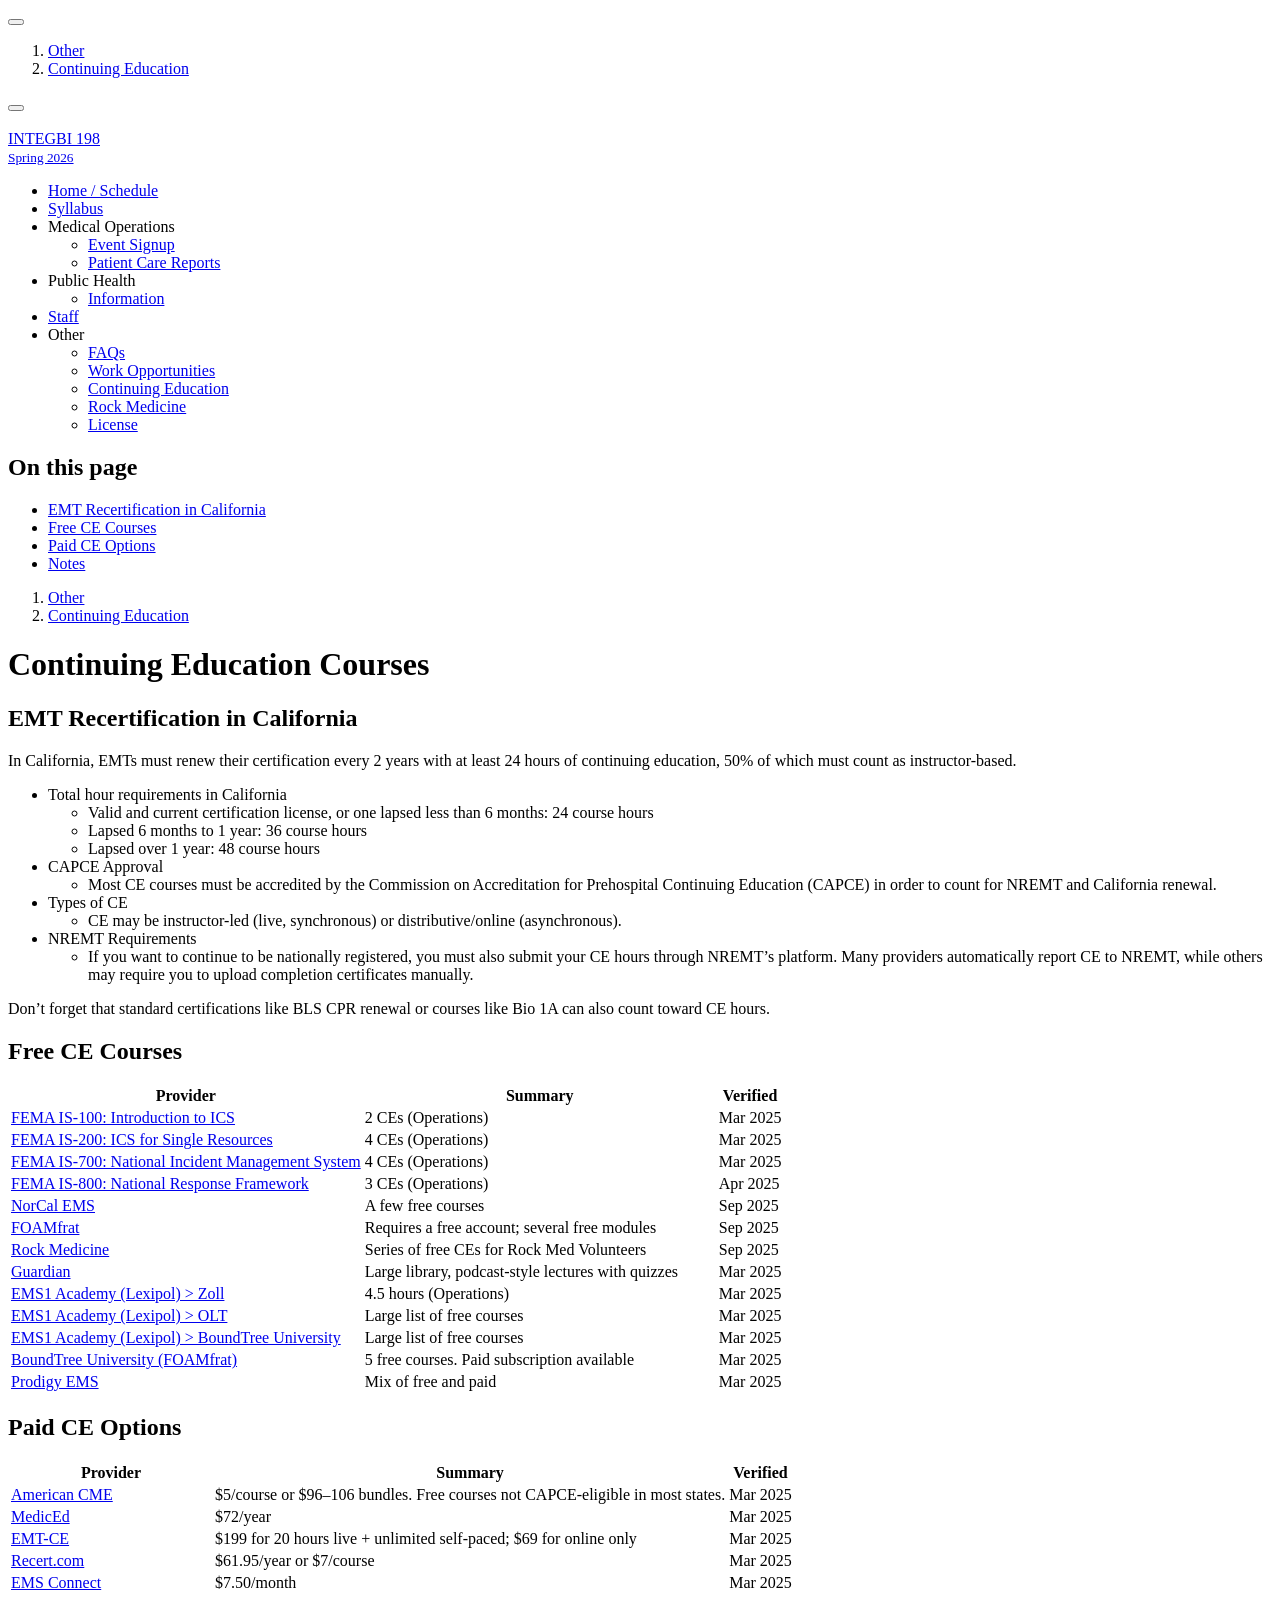
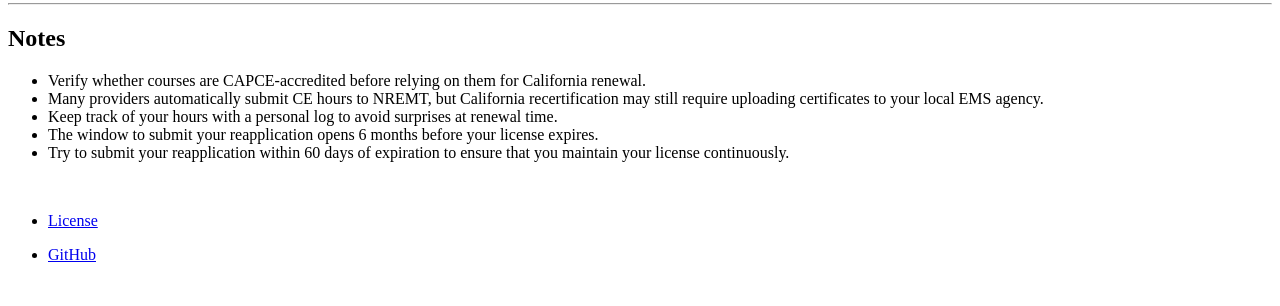
==== continuingeducation.html @ 3a28ba25 "deploy: 09d61b345b8d11e832caf108efa40521c4035027" ====
<!DOCTYPE html>
<html xmlns="http://www.w3.org/1999/xhtml" lang="en" xml:lang="en"><head>

<meta charset="utf-8">
<meta name="generator" content="quarto-1.4.550">

<meta name="viewport" content="width=device-width, initial-scale=1.0, user-scalable=yes">


<title>Continuing Education Courses</title>
<style>
code{white-space: pre-wrap;}
span.smallcaps{font-variant: small-caps;}
div.columns{display: flex; gap: min(4vw, 1.5em);}
div.column{flex: auto; overflow-x: auto;}
div.hanging-indent{margin-left: 1.5em; text-indent: -1.5em;}
ul.task-list{list-style: none;}
ul.task-list li input[type="checkbox"] {
  width: 0.8em;
  margin: 0 0.8em 0.2em -1em; /* quarto-specific, see https://github.com/quarto-dev/quarto-cli/issues/4556 */ 
  vertical-align: middle;
}
</style>


<script src="site_libs/quarto-nav/quarto-nav.js"></script>
<script src="site_libs/quarto-nav/headroom.min.js"></script>
<script src="site_libs/clipboard/clipboard.min.js"></script>
<script src="site_libs/quarto-search/autocomplete.umd.js"></script>
<script src="site_libs/quarto-search/fuse.min.js"></script>
<script src="site_libs/quarto-search/quarto-search.js"></script>
<meta name="quarto:offset" content="./">
<link href="./assets/favicon.ico" rel="icon">
<script src="site_libs/quarto-html/quarto.js"></script>
<script src="site_libs/quarto-html/popper.min.js"></script>
<script src="site_libs/quarto-html/tippy.umd.min.js"></script>
<script src="site_libs/quarto-html/anchor.min.js"></script>
<link href="site_libs/quarto-html/tippy.css" rel="stylesheet">
<link href="site_libs/quarto-html/quarto-syntax-highlighting.css" rel="stylesheet" id="quarto-text-highlighting-styles">
<script src="site_libs/bootstrap/bootstrap.min.js"></script>
<link href="site_libs/bootstrap/bootstrap-icons.css" rel="stylesheet">
<link href="site_libs/bootstrap/bootstrap.min.css" rel="stylesheet" id="quarto-bootstrap" data-mode="light">
<script id="quarto-search-options" type="application/json">{
  "location": "sidebar",
  "copy-button": false,
  "collapse-after": 3,
  "panel-placement": "start",
  "type": "textbox",
  "limit": 50,
  "keyboard-shortcut": [
    "f",
    "/",
    "s"
  ],
  "show-item-context": false,
  "language": {
    "search-no-results-text": "No results",
    "search-matching-documents-text": "matching documents",
    "search-copy-link-title": "Copy link to search",
    "search-hide-matches-text": "Hide additional matches",
    "search-more-match-text": "more match in this document",
    "search-more-matches-text": "more matches in this document",
    "search-clear-button-title": "Clear",
    "search-text-placeholder": "",
    "search-detached-cancel-button-title": "Cancel",
    "search-submit-button-title": "Submit",
    "search-label": "Search"
  }
}</script>


<link rel="stylesheet" href="assets/styles.css">
</head>

<body class="nav-sidebar docked">

<div id="quarto-search-results"></div>
  <header id="quarto-header" class="headroom fixed-top">
  <nav class="quarto-secondary-nav">
    <div class="container-fluid d-flex">
      <button type="button" class="quarto-btn-toggle btn" data-bs-toggle="collapse" data-bs-target=".quarto-sidebar-collapse-item" aria-controls="quarto-sidebar" aria-expanded="false" aria-label="Toggle sidebar navigation" onclick="if (window.quartoToggleHeadroom) { window.quartoToggleHeadroom(); }">
        <i class="bi bi-layout-text-sidebar-reverse"></i>
      </button>
        <nav class="quarto-page-breadcrumbs" aria-label="breadcrumb"><ol class="breadcrumb"><li class="breadcrumb-item"><a href="./faqs.html">Other</a></li><li class="breadcrumb-item"><a href="./continuingeducation.html">Continuing Education</a></li></ol></nav>
        <a class="flex-grow-1" role="button" data-bs-toggle="collapse" data-bs-target=".quarto-sidebar-collapse-item" aria-controls="quarto-sidebar" aria-expanded="false" aria-label="Toggle sidebar navigation" onclick="if (window.quartoToggleHeadroom) { window.quartoToggleHeadroom(); }">      
        </a>
      <button type="button" class="btn quarto-search-button" aria-label="" onclick="window.quartoOpenSearch();">
        <i class="bi bi-search"></i>
      </button>
    </div>
  </nav>
</header>
<!-- content -->
<div id="quarto-content" class="quarto-container page-columns page-rows-contents page-layout-article">
<!-- sidebar -->
  <nav id="quarto-sidebar" class="sidebar collapse collapse-horizontal quarto-sidebar-collapse-item sidebar-navigation docked overflow-auto">
    <div class="pt-lg-2 mt-2 text-left sidebar-header sidebar-header-stacked">
      <a href="./index.html" class="sidebar-logo-link">
      <img src="./assets/bmrc_bear.png" alt="" class="sidebar-logo py-0 d-lg-inline d-none">
      </a>
    <div class="sidebar-title mb-0 py-0">
      <a href="./">INTEGBI 198 <br><small>Spring 2026</small></a> 
        <div class="sidebar-tools-main">
    <a href="https://github.com/berkeleymrc/spring-2026" title="" class="quarto-navigation-tool px-1" aria-label=""><i class="bi bi-github"></i></a>
</div>
    </div>
      </div>
        <div class="mt-2 flex-shrink-0 align-items-center">
        <div class="sidebar-search">
        <div id="quarto-search" class="" title="Search"></div>
        </div>
        </div>
    <div class="sidebar-menu-container"> 
    <ul class="list-unstyled mt-1">
        <li class="sidebar-item">
  <div class="sidebar-item-container"> 
  <a href="./index.html" class="sidebar-item-text sidebar-link">
 <span class="menu-text">Home / Schedule</span></a>
  </div>
</li>
        <li class="sidebar-item">
  <div class="sidebar-item-container"> 
  <a href="./syllabus.html" class="sidebar-item-text sidebar-link">
 <span class="menu-text">Syllabus</span></a>
  </div>
</li>
        <li class="sidebar-item sidebar-item-section">
      <div class="sidebar-item-container"> 
            <a class="sidebar-item-text sidebar-link text-start" data-bs-toggle="collapse" data-bs-target="#quarto-sidebar-section-1" aria-expanded="true">
 <span class="menu-text">Medical Operations</span></a>
          <a class="sidebar-item-toggle text-start" data-bs-toggle="collapse" data-bs-target="#quarto-sidebar-section-1" aria-expanded="true" aria-label="Toggle section">
            <i class="bi bi-chevron-right ms-2"></i>
          </a> 
      </div>
      <ul id="quarto-sidebar-section-1" class="collapse list-unstyled sidebar-section depth1 show">  
          <li class="sidebar-item">
  <div class="sidebar-item-container"> 
  <a href="./medopsevents.html" class="sidebar-item-text sidebar-link">
 <span class="menu-text">Event Signup</span></a>
  </div>
</li>
          <li class="sidebar-item">
  <div class="sidebar-item-container"> 
  <a href="./pcrs.html" class="sidebar-item-text sidebar-link">
 <span class="menu-text">Patient Care Reports</span></a>
  </div>
</li>
      </ul>
  </li>
        <li class="sidebar-item sidebar-item-section">
      <div class="sidebar-item-container"> 
            <a class="sidebar-item-text sidebar-link text-start" data-bs-toggle="collapse" data-bs-target="#quarto-sidebar-section-2" aria-expanded="true">
 <span class="menu-text">Public Health</span></a>
          <a class="sidebar-item-toggle text-start" data-bs-toggle="collapse" data-bs-target="#quarto-sidebar-section-2" aria-expanded="true" aria-label="Toggle section">
            <i class="bi bi-chevron-right ms-2"></i>
          </a> 
      </div>
      <ul id="quarto-sidebar-section-2" class="collapse list-unstyled sidebar-section depth1 show">  
          <li class="sidebar-item">
  <div class="sidebar-item-container"> 
  <a href="./publichealthinfo.html" class="sidebar-item-text sidebar-link">
 <span class="menu-text">Information</span></a>
  </div>
</li>
      </ul>
  </li>
        <li class="sidebar-item">
  <div class="sidebar-item-container"> 
  <a href="./staff.html" class="sidebar-item-text sidebar-link">
 <span class="menu-text">Staff</span></a>
  </div>
</li>
        <li class="sidebar-item sidebar-item-section">
      <div class="sidebar-item-container"> 
            <a class="sidebar-item-text sidebar-link text-start" data-bs-toggle="collapse" data-bs-target="#quarto-sidebar-section-3" aria-expanded="true">
 <span class="menu-text">Other</span></a>
          <a class="sidebar-item-toggle text-start" data-bs-toggle="collapse" data-bs-target="#quarto-sidebar-section-3" aria-expanded="true" aria-label="Toggle section">
            <i class="bi bi-chevron-right ms-2"></i>
          </a> 
      </div>
      <ul id="quarto-sidebar-section-3" class="collapse list-unstyled sidebar-section depth1 show">  
          <li class="sidebar-item">
  <div class="sidebar-item-container"> 
  <a href="./faqs.html" class="sidebar-item-text sidebar-link">
 <span class="menu-text">FAQs</span></a>
  </div>
</li>
          <li class="sidebar-item">
  <div class="sidebar-item-container"> 
  <a href="./work.html" class="sidebar-item-text sidebar-link">
 <span class="menu-text">Work Opportunities</span></a>
  </div>
</li>
          <li class="sidebar-item">
  <div class="sidebar-item-container"> 
  <a href="./continuingeducation.html" class="sidebar-item-text sidebar-link active">
 <span class="menu-text">Continuing Education</span></a>
  </div>
</li>
          <li class="sidebar-item">
  <div class="sidebar-item-container"> 
  <a href="./rockmed.html" class="sidebar-item-text sidebar-link">
 <span class="menu-text">Rock Medicine</span></a>
  </div>
</li>
          <li class="sidebar-item">
  <div class="sidebar-item-container"> 
  <a href="./license.html" class="sidebar-item-text sidebar-link">
 <span class="menu-text">License</span></a>
  </div>
</li>
      </ul>
  </li>
    </ul>
    </div>
</nav>
<div id="quarto-sidebar-glass" class="quarto-sidebar-collapse-item" data-bs-toggle="collapse" data-bs-target=".quarto-sidebar-collapse-item"></div>
<!-- margin-sidebar -->
    <div id="quarto-margin-sidebar" class="sidebar margin-sidebar">
        <nav id="TOC" role="doc-toc" class="toc-active">
    <h2 id="toc-title">On this page</h2>
   
  <ul>
  <li><a href="#emt-recertification-in-california" id="toc-emt-recertification-in-california" class="nav-link active" data-scroll-target="#emt-recertification-in-california">EMT Recertification in California</a></li>
  <li><a href="#free-ce-courses" id="toc-free-ce-courses" class="nav-link" data-scroll-target="#free-ce-courses">Free CE Courses</a></li>
  <li><a href="#paid-ce-options" id="toc-paid-ce-options" class="nav-link" data-scroll-target="#paid-ce-options">Paid CE Options</a></li>
  <li><a href="#notes" id="toc-notes" class="nav-link" data-scroll-target="#notes">Notes</a></li>
  </ul>
</nav>
    </div>
<!-- main -->
<main class="content" id="quarto-document-content">

<header id="title-block-header" class="quarto-title-block default"><nav class="quarto-page-breadcrumbs quarto-title-breadcrumbs d-none d-lg-block" aria-label="breadcrumb"><ol class="breadcrumb"><li class="breadcrumb-item"><a href="./faqs.html">Other</a></li><li class="breadcrumb-item"><a href="./continuingeducation.html">Continuing Education</a></li></ol></nav>
<div class="quarto-title">
<h1 class="title">Continuing Education Courses</h1>
</div>



<div class="quarto-title-meta">

    
  
    
  </div>
  


</header>


<section id="emt-recertification-in-california" class="level2">
<h2 class="anchored" data-anchor-id="emt-recertification-in-california">EMT Recertification in California</h2>
<p>In California, EMTs must renew their certification every 2 years with at least 24 hours of continuing education, 50% of which must count as instructor-based.</p>
<ul>
<li>Total hour requirements in California
<ul>
<li>Valid and current certification license, or one lapsed less than 6 months: 24 course hours</li>
<li>Lapsed 6 months to 1 year: 36 course hours</li>
<li>Lapsed over 1 year: 48 course hours</li>
</ul></li>
<li>CAPCE Approval
<ul>
<li>Most CE courses must be accredited by the Commission on Accreditation for Prehospital Continuing Education (CAPCE) in order to count for NREMT and California renewal.<br>
</li>
</ul></li>
<li>Types of CE
<ul>
<li>CE may be instructor-led (live, synchronous) or distributive/online (asynchronous).</li>
</ul></li>
<li>NREMT Requirements
<ul>
<li>If you want to continue to be nationally registered, you must also submit your CE hours through NREMT’s platform. Many providers automatically report CE to NREMT, while others may require you to upload completion certificates manually.</li>
</ul></li>
</ul>
<p>Don’t forget that standard certifications like BLS CPR renewal or courses like Bio 1A can also count toward CE hours.</p>
</section>
<section id="free-ce-courses" class="level2">
<h2 class="anchored" data-anchor-id="free-ce-courses">Free CE Courses</h2>
<table class="table">
<thead>
<tr class="header">
<th><span style="display: inline-block; width:200px">Provider</span></th>
<th><span style="display: inline-block; width:350px">Summary</span></th>
<th>Verified</th>
</tr>
</thead>
<tbody>
<tr class="odd">
<td><a href="https://www.firstrespondertraining.gov/frts/npccatalog?id=2304">FEMA IS-100: Introduction to ICS</a></td>
<td>2 CEs (Operations)</td>
<td>Mar 2025</td>
</tr>
<tr class="even">
<td><a href="https://www.firstrespondertraining.gov/frts/npccatalog?id=2322">FEMA IS-200: ICS for Single Resources</a></td>
<td>4 CEs (Operations)</td>
<td>Mar 2025</td>
</tr>
<tr class="odd">
<td><a href="https://www.firstrespondertraining.gov/frts/npccatalog?id=2404">FEMA IS-700: National Incident Management System</a></td>
<td>4 CEs (Operations)</td>
<td>Mar 2025</td>
</tr>
<tr class="even">
<td><a href="https://www.firstrespondertraining.gov/frts/npccatalog?id=2413">FEMA IS-800: National Response Framework</a></td>
<td>3 CEs (Operations)</td>
<td>Apr 2025</td>
</tr>
<tr class="odd">
<td><a href="https://norcalems.learnworlds.com/">NorCal EMS</a></td>
<td>A few free courses</td>
<td>Sep 2025</td>
</tr>
<tr class="even">
<td><a href="https://www.foamfrat.com/paramedic-refresher-course">FOAMfrat</a></td>
<td>Requires a free account; several free modules</td>
<td>Sep 2025</td>
</tr>
<tr class="odd">
<td><a href="https://sites.google.com/view/rock-medicine-new/education?authuser=0&amp;pli=1">Rock Medicine</a></td>
<td>Series of free CEs for Rock Med Volunteers</td>
<td>Sep 2025</td>
</tr>
<tr class="even">
<td><a href="https://guardian-you.com/">Guardian</a></td>
<td>Large library, podcast-style lectures with quizzes</td>
<td>Mar 2025</td>
</tr>
<tr class="odd">
<td><a href="https://zoll.ems1academy.com/">EMS1 Academy (Lexipol) &gt; Zoll</a></td>
<td>4.5 hours (Operations)</td>
<td>Mar 2025</td>
</tr>
<tr class="even">
<td><a href="https://olt.ems1academy.com/">EMS1 Academy (Lexipol) &gt; OLT</a></td>
<td>Large list of free courses</td>
<td>Mar 2025</td>
</tr>
<tr class="odd">
<td><a href="https://btu.ems1academy.com/">EMS1 Academy (Lexipol) &gt; BoundTree University</a></td>
<td>Large list of free courses</td>
<td>Mar 2025</td>
</tr>
<tr class="even">
<td><a href="https://www.boundtree.com/education">BoundTree University (FOAMfrat)</a></td>
<td>5 free courses. Paid subscription available</td>
<td>Mar 2025</td>
</tr>
<tr class="odd">
<td><a href="https://www.prodigyems.com/">Prodigy EMS</a></td>
<td>Mix of free and paid</td>
<td>Mar 2025</td>
</tr>
</tbody>
</table>
</section>
<section id="paid-ce-options" class="level2">
<h2 class="anchored" data-anchor-id="paid-ce-options">Paid CE Options</h2>
<table class="table">
<thead>
<tr class="header">
<th><span style="display: inline-block; width:200px">Provider</span></th>
<th><span style="display: inline-block; width:350px">Summary</span></th>
<th>Verified</th>
</tr>
</thead>
<tbody>
<tr class="odd">
<td><a href="https://americancme.org/capce-courses/">American CME</a></td>
<td>$5/course or $96–106 bundles. Free courses not CAPCE-eligible in most states.</td>
<td>Mar 2025</td>
</tr>
<tr class="even">
<td><a href="https://mediced.com/index.asp">MedicEd</a></td>
<td>$72/year</td>
<td>Mar 2025</td>
</tr>
<tr class="odd">
<td><a href="https://emt-ce.com/">EMT-CE</a></td>
<td>$199 for 20 hours live + unlimited self-paced; $69 for online only</td>
<td>Mar 2025</td>
</tr>
<tr class="even">
<td><a href="https://www.recert.com/">Recert.com</a></td>
<td>$61.95/year or $7/course</td>
<td>Mar 2025</td>
</tr>
<tr class="odd">
<td><a href="https://www.emsconnect.org/about/individuals">EMS Connect</a></td>
<td>$7.50/month</td>
<td>Mar 2025</td>
</tr>
</tbody>
</table>
<hr>
</section>
<section id="notes" class="level2">
<h2 class="anchored" data-anchor-id="notes">Notes</h2>
<ul>
<li>Verify whether courses are CAPCE-accredited before relying on them for California renewal.<br>
</li>
<li>Many providers automatically submit CE hours to NREMT, but California recertification may still require uploading certificates to your local EMS agency.<br>
</li>
<li>Keep track of your hours with a personal log to avoid surprises at renewal time.<br>
</li>
<li>The window to submit your reapplication opens 6 months before your license expires.</li>
<li>Try to submit your reapplication within 60 days of expiration to ensure that you maintain your license continuously.</li>
</ul>


</section>

</main> <!-- /main -->
<!-- Google tag (gtag.js) -->
<script async="" src="https://www.googletagmanager.com/gtag/js?id=G-GJ80ZEKEDY"></script>
<script>
  window.dataLayer = window.dataLayer || [];
  function gtag(){dataLayer.push(arguments);}
  gtag('js', new Date());

  gtag('config', 'G-GJ80ZEKEDY');
</script>
<script id="quarto-html-after-body" type="application/javascript">
window.document.addEventListener("DOMContentLoaded", function (event) {
  const toggleBodyColorMode = (bsSheetEl) => {
    const mode = bsSheetEl.getAttribute("data-mode");
    const bodyEl = window.document.querySelector("body");
    if (mode === "dark") {
      bodyEl.classList.add("quarto-dark");
      bodyEl.classList.remove("quarto-light");
    } else {
      bodyEl.classList.add("quarto-light");
      bodyEl.classList.remove("quarto-dark");
    }
  }
  const toggleBodyColorPrimary = () => {
    const bsSheetEl = window.document.querySelector("link#quarto-bootstrap");
    if (bsSheetEl) {
      toggleBodyColorMode(bsSheetEl);
    }
  }
  toggleBodyColorPrimary();  
  const icon = "";
  const anchorJS = new window.AnchorJS();
  anchorJS.options = {
    placement: 'right',
    icon: icon
  };
  anchorJS.add('.anchored');
  const isCodeAnnotation = (el) => {
    for (const clz of el.classList) {
      if (clz.startsWith('code-annotation-')) {                     
        return true;
      }
    }
    return false;
  }
  const clipboard = new window.ClipboardJS('.code-copy-button', {
    text: function(trigger) {
      const codeEl = trigger.previousElementSibling.cloneNode(true);
      for (const childEl of codeEl.children) {
        if (isCodeAnnotation(childEl)) {
          childEl.remove();
        }
      }
      return codeEl.innerText;
    }
  });
  clipboard.on('success', function(e) {
    // button target
    const button = e.trigger;
    // don't keep focus
    button.blur();
    // flash "checked"
    button.classList.add('code-copy-button-checked');
    var currentTitle = button.getAttribute("title");
    button.setAttribute("title", "Copied!");
    let tooltip;
    if (window.bootstrap) {
      button.setAttribute("data-bs-toggle", "tooltip");
      button.setAttribute("data-bs-placement", "left");
      button.setAttribute("data-bs-title", "Copied!");
      tooltip = new bootstrap.Tooltip(button, 
        { trigger: "manual", 
          customClass: "code-copy-button-tooltip",
          offset: [0, -8]});
      tooltip.show();    
    }
    setTimeout(function() {
      if (tooltip) {
        tooltip.hide();
        button.removeAttribute("data-bs-title");
        button.removeAttribute("data-bs-toggle");
        button.removeAttribute("data-bs-placement");
      }
      button.setAttribute("title", currentTitle);
      button.classList.remove('code-copy-button-checked');
    }, 1000);
    // clear code selection
    e.clearSelection();
  });
  function tippyHover(el, contentFn, onTriggerFn, onUntriggerFn) {
    const config = {
      allowHTML: true,
      maxWidth: 500,
      delay: 100,
      arrow: false,
      appendTo: function(el) {
          return el.parentElement;
      },
      interactive: true,
      interactiveBorder: 10,
      theme: 'quarto',
      placement: 'bottom-start',
    };
    if (contentFn) {
      config.content = contentFn;
    }
    if (onTriggerFn) {
      config.onTrigger = onTriggerFn;
    }
    if (onUntriggerFn) {
      config.onUntrigger = onUntriggerFn;
    }
    window.tippy(el, config); 
  }
  const noterefs = window.document.querySelectorAll('a[role="doc-noteref"]');
  for (var i=0; i<noterefs.length; i++) {
    const ref = noterefs[i];
    tippyHover(ref, function() {
      // use id or data attribute instead here
      let href = ref.getAttribute('data-footnote-href') || ref.getAttribute('href');
      try { href = new URL(href).hash; } catch {}
      const id = href.replace(/^#\/?/, "");
      const note = window.document.getElementById(id);
      return note.innerHTML;
    });
  }
  const xrefs = window.document.querySelectorAll('a.quarto-xref');
  const processXRef = (id, note) => {
    // Strip column container classes
    const stripColumnClz = (el) => {
      el.classList.remove("page-full", "page-columns");
      if (el.children) {
        for (const child of el.children) {
          stripColumnClz(child);
        }
      }
    }
    stripColumnClz(note)
    if (id === null || id.startsWith('sec-')) {
      // Special case sections, only their first couple elements
      const container = document.createElement("div");
      if (note.children && note.children.length > 2) {
        container.appendChild(note.children[0].cloneNode(true));
        for (let i = 1; i < note.children.length; i++) {
          const child = note.children[i];
          if (child.tagName === "P" && child.innerText === "") {
            continue;
          } else {
            container.appendChild(child.cloneNode(true));
            break;
          }
        }
        if (window.Quarto?.typesetMath) {
          window.Quarto.typesetMath(container);
        }
        return container.innerHTML
      } else {
        if (window.Quarto?.typesetMath) {
          window.Quarto.typesetMath(note);
        }
        return note.innerHTML;
      }
    } else {
      // Remove any anchor links if they are present
      const anchorLink = note.querySelector('a.anchorjs-link');
      if (anchorLink) {
        anchorLink.remove();
      }
      if (window.Quarto?.typesetMath) {
        window.Quarto.typesetMath(note);
      }
      // TODO in 1.5, we should make sure this works without a callout special case
      if (note.classList.contains("callout")) {
        return note.outerHTML;
      } else {
        return note.innerHTML;
      }
    }
  }
  for (var i=0; i<xrefs.length; i++) {
    const xref = xrefs[i];
    tippyHover(xref, undefined, function(instance) {
      instance.disable();
      let url = xref.getAttribute('href');
      let hash = undefined; 
      if (url.startsWith('#')) {
        hash = url;
      } else {
        try { hash = new URL(url).hash; } catch {}
      }
      if (hash) {
        const id = hash.replace(/^#\/?/, "");
        const note = window.document.getElementById(id);
        if (note !== null) {
          try {
            const html = processXRef(id, note.cloneNode(true));
            instance.setContent(html);
          } finally {
            instance.enable();
            instance.show();
          }
        } else {
          // See if we can fetch this
          fetch(url.split('#')[0])
          .then(res => res.text())
          .then(html => {
            const parser = new DOMParser();
            const htmlDoc = parser.parseFromString(html, "text/html");
            const note = htmlDoc.getElementById(id);
            if (note !== null) {
              const html = processXRef(id, note);
              instance.setContent(html);
            } 
          }).finally(() => {
            instance.enable();
            instance.show();
          });
        }
      } else {
        // See if we can fetch a full url (with no hash to target)
        // This is a special case and we should probably do some content thinning / targeting
        fetch(url)
        .then(res => res.text())
        .then(html => {
          const parser = new DOMParser();
          const htmlDoc = parser.parseFromString(html, "text/html");
          const note = htmlDoc.querySelector('main.content');
          if (note !== null) {
            // This should only happen for chapter cross references
            // (since there is no id in the URL)
            // remove the first header
            if (note.children.length > 0 && note.children[0].tagName === "HEADER") {
              note.children[0].remove();
            }
            const html = processXRef(null, note);
            instance.setContent(html);
          } 
        }).finally(() => {
          instance.enable();
          instance.show();
        });
      }
    }, function(instance) {
    });
  }
      let selectedAnnoteEl;
      const selectorForAnnotation = ( cell, annotation) => {
        let cellAttr = 'data-code-cell="' + cell + '"';
        let lineAttr = 'data-code-annotation="' +  annotation + '"';
        const selector = 'span[' + cellAttr + '][' + lineAttr + ']';
        return selector;
      }
      const selectCodeLines = (annoteEl) => {
        const doc = window.document;
        const targetCell = annoteEl.getAttribute("data-target-cell");
        const targetAnnotation = annoteEl.getAttribute("data-target-annotation");
        const annoteSpan = window.document.querySelector(selectorForAnnotation(targetCell, targetAnnotation));
        const lines = annoteSpan.getAttribute("data-code-lines").split(",");
        const lineIds = lines.map((line) => {
          return targetCell + "-" + line;
        })
        let top = null;
        let height = null;
        let parent = null;
        if (lineIds.length > 0) {
            //compute the position of the single el (top and bottom and make a div)
            const el = window.document.getElementById(lineIds[0]);
            top = el.offsetTop;
            height = el.offsetHeight;
            parent = el.parentElement.parentElement;
          if (lineIds.length > 1) {
            const lastEl = window.document.getElementById(lineIds[lineIds.length - 1]);
            const bottom = lastEl.offsetTop + lastEl.offsetHeight;
            height = bottom - top;
          }
          if (top !== null && height !== null && parent !== null) {
            // cook up a div (if necessary) and position it 
            let div = window.document.getElementById("code-annotation-line-highlight");
            if (div === null) {
              div = window.document.createElement("div");
              div.setAttribute("id", "code-annotation-line-highlight");
              div.style.position = 'absolute';
              parent.appendChild(div);
            }
            div.style.top = top - 2 + "px";
            div.style.height = height + 4 + "px";
            div.style.left = 0;
            let gutterDiv = window.document.getElementById("code-annotation-line-highlight-gutter");
            if (gutterDiv === null) {
              gutterDiv = window.document.createElement("div");
              gutterDiv.setAttribute("id", "code-annotation-line-highlight-gutter");
              gutterDiv.style.position = 'absolute';
              const codeCell = window.document.getElementById(targetCell);
              const gutter = codeCell.querySelector('.code-annotation-gutter');
              gutter.appendChild(gutterDiv);
            }
            gutterDiv.style.top = top - 2 + "px";
            gutterDiv.style.height = height + 4 + "px";
          }
          selectedAnnoteEl = annoteEl;
        }
      };
      const unselectCodeLines = () => {
        const elementsIds = ["code-annotation-line-highlight", "code-annotation-line-highlight-gutter"];
        elementsIds.forEach((elId) => {
          const div = window.document.getElementById(elId);
          if (div) {
            div.remove();
          }
        });
        selectedAnnoteEl = undefined;
      };
        // Handle positioning of the toggle
    window.addEventListener(
      "resize",
      throttle(() => {
        elRect = undefined;
        if (selectedAnnoteEl) {
          selectCodeLines(selectedAnnoteEl);
        }
      }, 10)
    );
    function throttle(fn, ms) {
    let throttle = false;
    let timer;
      return (...args) => {
        if(!throttle) { // first call gets through
            fn.apply(this, args);
            throttle = true;
        } else { // all the others get throttled
            if(timer) clearTimeout(timer); // cancel #2
            timer = setTimeout(() => {
              fn.apply(this, args);
              timer = throttle = false;
            }, ms);
        }
      };
    }
      // Attach click handler to the DT
      const annoteDls = window.document.querySelectorAll('dt[data-target-cell]');
      for (const annoteDlNode of annoteDls) {
        annoteDlNode.addEventListener('click', (event) => {
          const clickedEl = event.target;
          if (clickedEl !== selectedAnnoteEl) {
            unselectCodeLines();
            const activeEl = window.document.querySelector('dt[data-target-cell].code-annotation-active');
            if (activeEl) {
              activeEl.classList.remove('code-annotation-active');
            }
            selectCodeLines(clickedEl);
            clickedEl.classList.add('code-annotation-active');
          } else {
            // Unselect the line
            unselectCodeLines();
            clickedEl.classList.remove('code-annotation-active');
          }
        });
      }
  const findCites = (el) => {
    const parentEl = el.parentElement;
    if (parentEl) {
      const cites = parentEl.dataset.cites;
      if (cites) {
        return {
          el,
          cites: cites.split(' ')
        };
      } else {
        return findCites(el.parentElement)
      }
    } else {
      return undefined;
    }
  };
  var bibliorefs = window.document.querySelectorAll('a[role="doc-biblioref"]');
  for (var i=0; i<bibliorefs.length; i++) {
    const ref = bibliorefs[i];
    const citeInfo = findCites(ref);
    if (citeInfo) {
      tippyHover(citeInfo.el, function() {
        var popup = window.document.createElement('div');
        citeInfo.cites.forEach(function(cite) {
          var citeDiv = window.document.createElement('div');
          citeDiv.classList.add('hanging-indent');
          citeDiv.classList.add('csl-entry');
          var biblioDiv = window.document.getElementById('ref-' + cite);
          if (biblioDiv) {
            citeDiv.innerHTML = biblioDiv.innerHTML;
          }
          popup.appendChild(citeDiv);
        });
        return popup.innerHTML;
      });
    }
  }
});
</script>
</div> <!-- /content -->
<footer class="footer">
  <div class="nav-footer">
    <div class="nav-footer-left">
      &nbsp;
    </div>   
    <div class="nav-footer-center">
      <ul class="footer-items list-unstyled">
    <li class="nav-item">
    <a class="nav-link active" href="./license.html" aria-current="page">
<p>License</p>
</a>
  </li>  
    <li class="nav-item">
    <a class="nav-link" href="https://github.com/berkeleymrc/spring-2026">
<p>GitHub</p>
</a>
  </li>  
</ul>
    </div>
    <div class="nav-footer-right">
      &nbsp;
    </div>
  </div>
</footer>




</body></html>
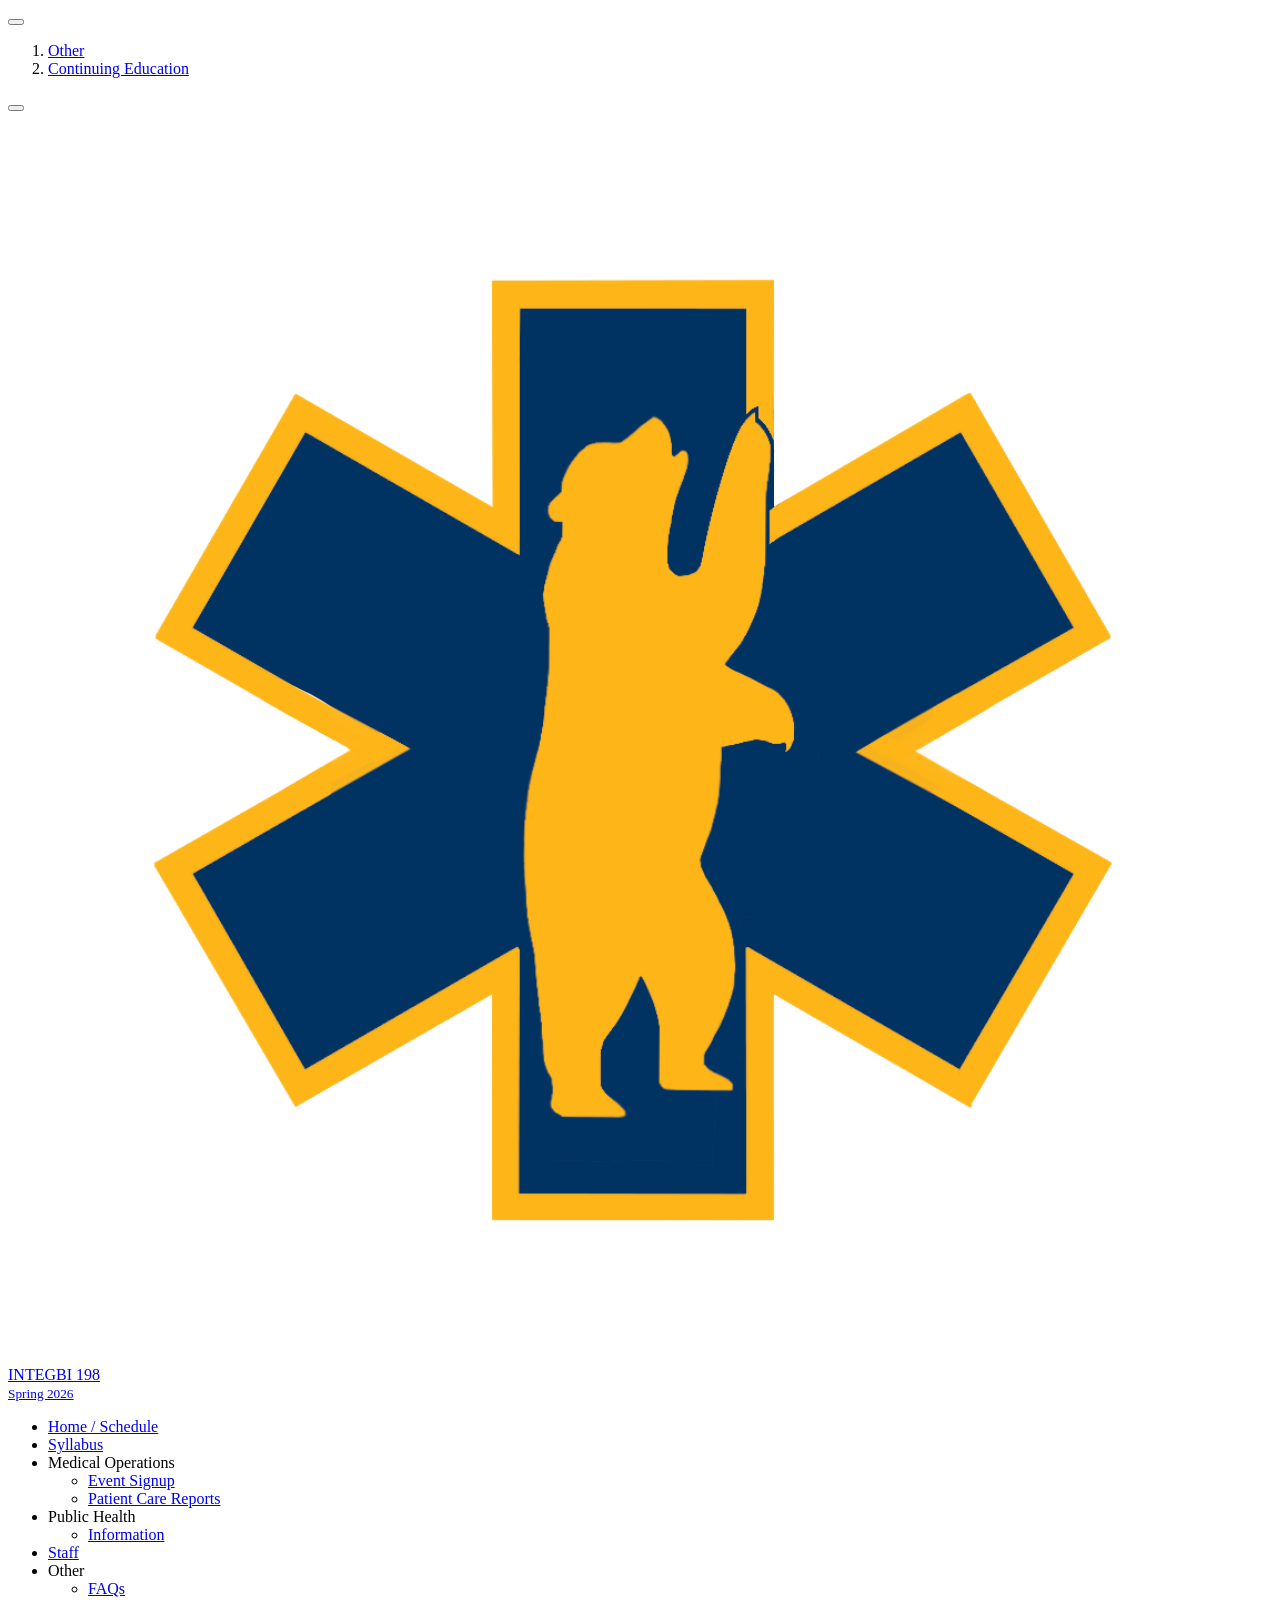
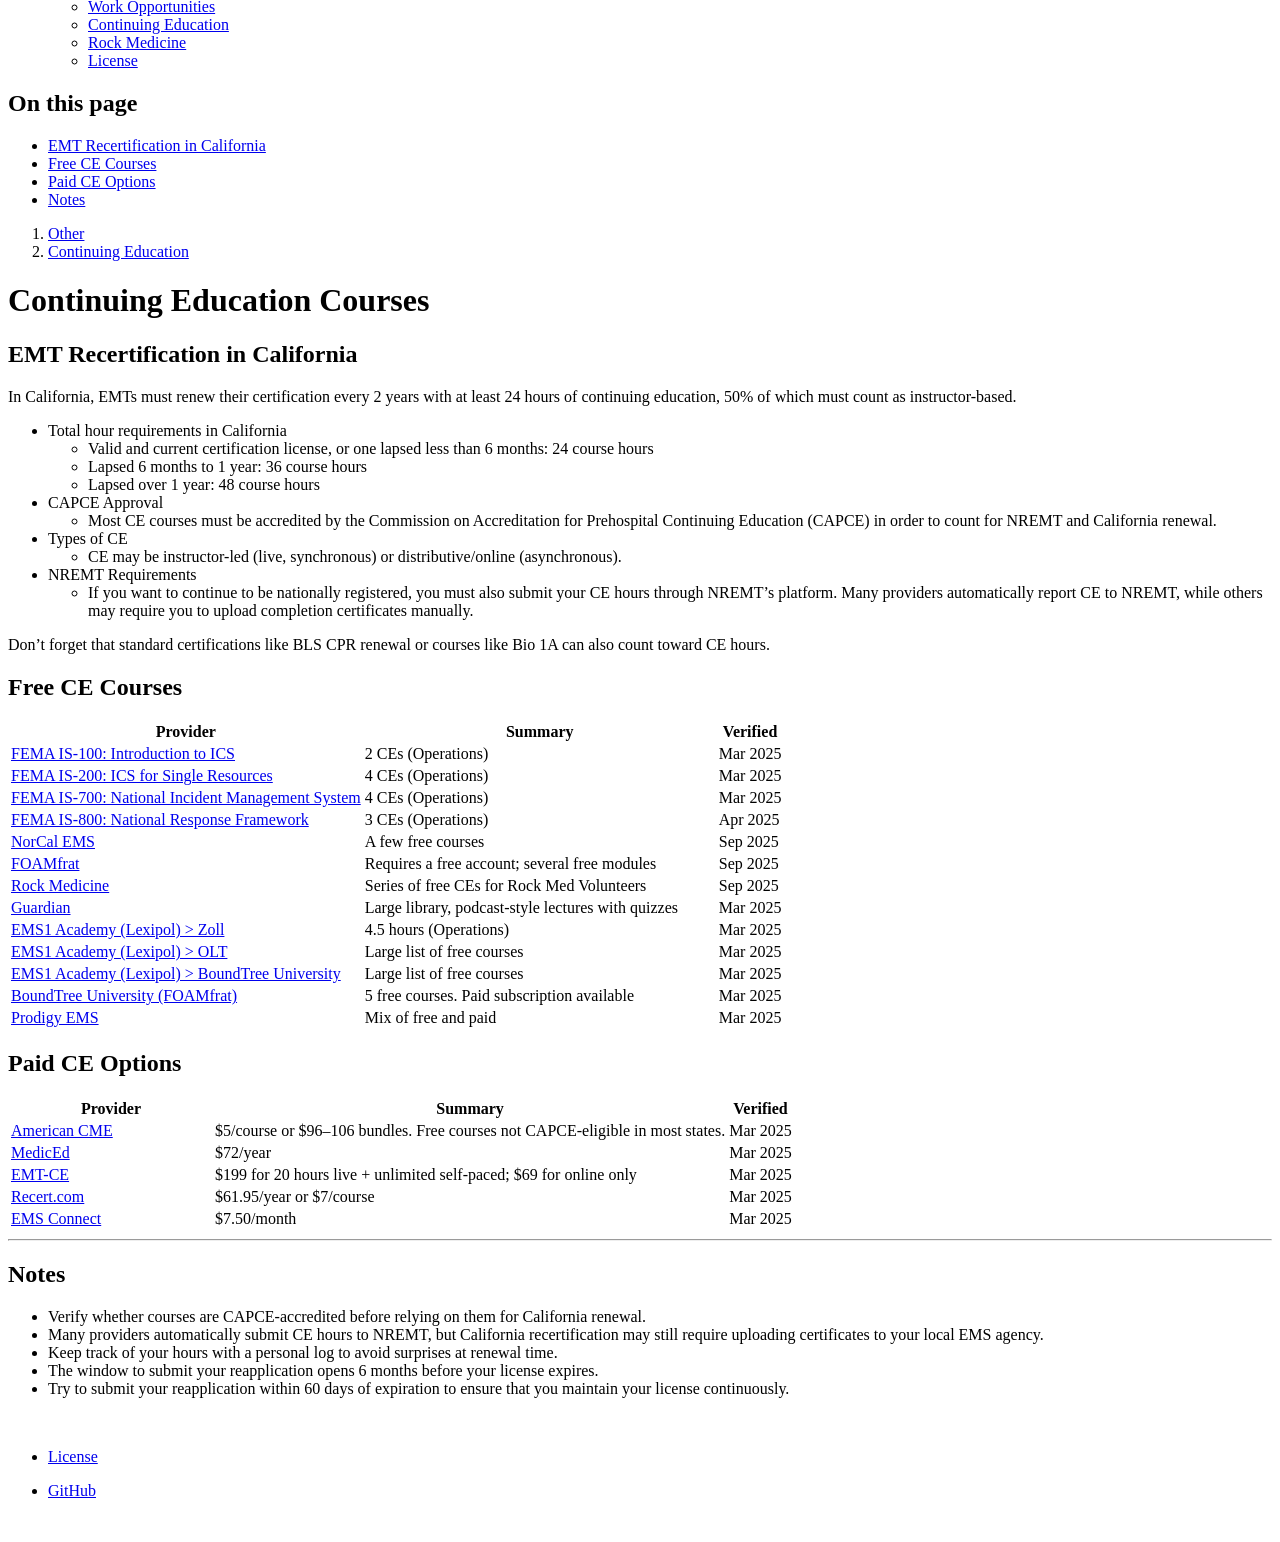
==== commit c3a5debc: "deploy: aba68fd8eee527bf1c0d875beab9c0476c075502" ====
--- a/continuingeducation.html
+++ b/continuingeducation.html
@@ -96,7 +96,7 @@
   <nav id="quarto-sidebar" class="sidebar collapse collapse-horizontal quarto-sidebar-collapse-item sidebar-navigation docked overflow-auto">
     <div class="pt-lg-2 mt-2 text-left sidebar-header sidebar-header-stacked">
       <a href="./index.html" class="sidebar-logo-link">
-      <img src="./assets/bmrc_bear.png" alt="" class="sidebar-logo py-0 d-lg-inline d-none">
+      <img src="./assets/new_logo.png" alt="" class="sidebar-logo py-0 d-lg-inline d-none">
       </a>
     <div class="sidebar-title mb-0 py-0">
       <a href="./">INTEGBI 198 <br><small>Spring 2026</small></a> 
